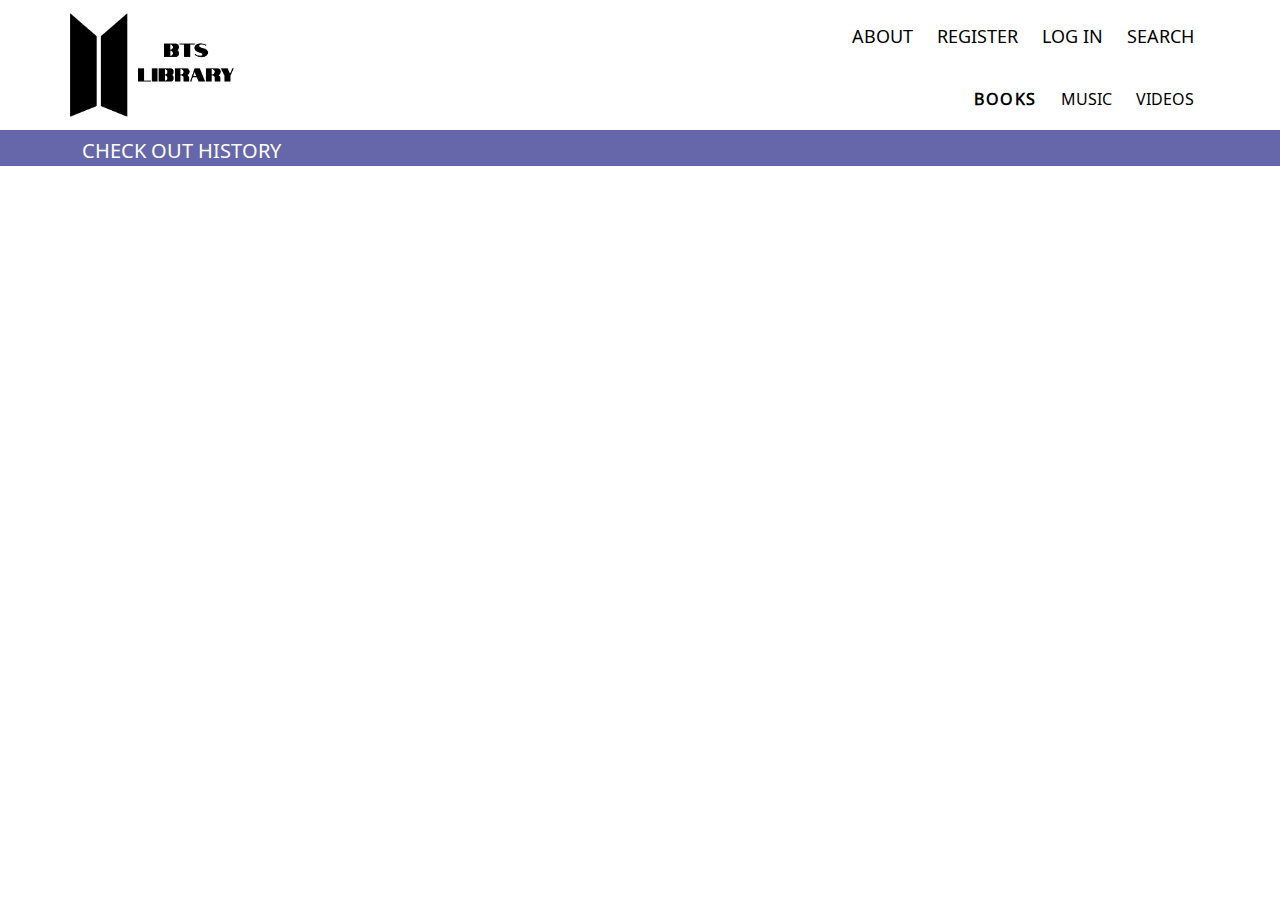
==== checkouthistory.html @ f227c7b2 "first commit" ====
<!DOCTYPE html>
<html lang="en">

<head>
    <meta charset="UTF-8">
    <meta http-equiv="X-UA-Compatible" content="IE=edge">
    <meta name="viewport" content="width=device-width, initial-scale=1.0">
    <title>BTS  LIBRARY</title>
    <link rel="preconnect" href="https://fonts.googleapis.com">
    <link rel="preconnect" href="https://fonts.gstatic.com" crossorigin>
    <link href="https://fonts.googleapis.com/css2?family=Noto+Music&display=swap" rel="stylesheet">
    <link href="https://cdn.jsdelivr.net/npm/bootstrap@5.2.3/dist/css/bootstrap.min.css" rel="stylesheet">
    <link rel="stylesheet" href="./checkouthistory.css">
</head>

<body>

    <header class="py-2 pb-md-2">
     <nav class="navbar navbar-expand-md py-0">
            <div class="container px-0">
                <a href="index.html" class="navbar-brand">
                    <img src="./Assets/logo.png" alt="icon" width="164" height="104">
                </a>

                <button class="navbar-toggler shadow-none border-0" type="button" data-bs-toggle="collapse"
                    data-bs-target="#navbarSupportedContent" aria-controls="navbarSupportedContent"
                    aria-expanded="false" aria-label="Toggle navigation">
                    <span class="navbar-toggler-icon"></span>
                </button>
                <div class="collapse navbar-collapse flex-column" id="navbarSupportedContent">
                    <ul class="navbar-nav ms-auto flex-start mb-md-3 mb-0 top-nav">
                        <li class="nav-item">
                            <a class="nav-link  me-2 text-start text-uppercase  text-black" href="#">About</a>
                        </li>
                        <li class="nav-item">
                            <a class="nav-link  me-2 text-start text-uppercase text-black" href="#">Register</a>
                        </li>
                        <li class="nav-item">
                            <a class="nav-link  me-2 text-start text-uppercase text-black" href="#">Log in</a>
                        </li>
                        <li class="nav-item">
                            <a class="nav-link  me-2 text-start text-uppercase text-black" href="#">Search</a>
                        </li>
                    </ul>
                    <ul class="navbar-nav ms-auto flex-end">
                        <li class="nav-item">
                            <a class="nav-link  me-2 text-start text-uppercase active text-black" href="#">Books</a>
                        </li>
                        <li class="nav-item">
                            <a class="nav-link  me-2 text-start text-uppercase text-black" href="#">Music</a>
                        </li>
                        <li class="nav-item">
                            <a class="nav-link  me-2 text-start text-uppercase text-black" href="#">Videos</a>
                        </li>
                    </ul>
                </div>
            </div>
        </nav>
    </header>
    <section class="banner">
        <div class="container">
            <div class="row align-items-center">
                <div class="col-md-6">
                    <p class="mb-0 py-3 py-md-0">CHECK OUT HISTORY</p>
                </div>
    </section>
---- checkouthistory.css ----
* {
    padding: 0px;
    margin: 0px;
    box-sizing: border-box;
  }
  
  body {
    font-family: 'Noto Music', sans-serif;
    font-weight: 400;
    font-size: 20px;
    line-height: 36px;
    color: #ffffff;
  }
  
  header nav ul li a.nav-link {
    font-size: 16px;
    line-height: 29px;
  
  }
  
  header nav ul.top-nav li a.nav-link {
    font-size: 18px;
    line-height: 33px;
  }
  
  header nav ul li a.nav-link.active {
    letter-spacing: 0.1em;
    font-weight: 600;
  }
  
  .banner {
    background-color: #6667AB;
  }
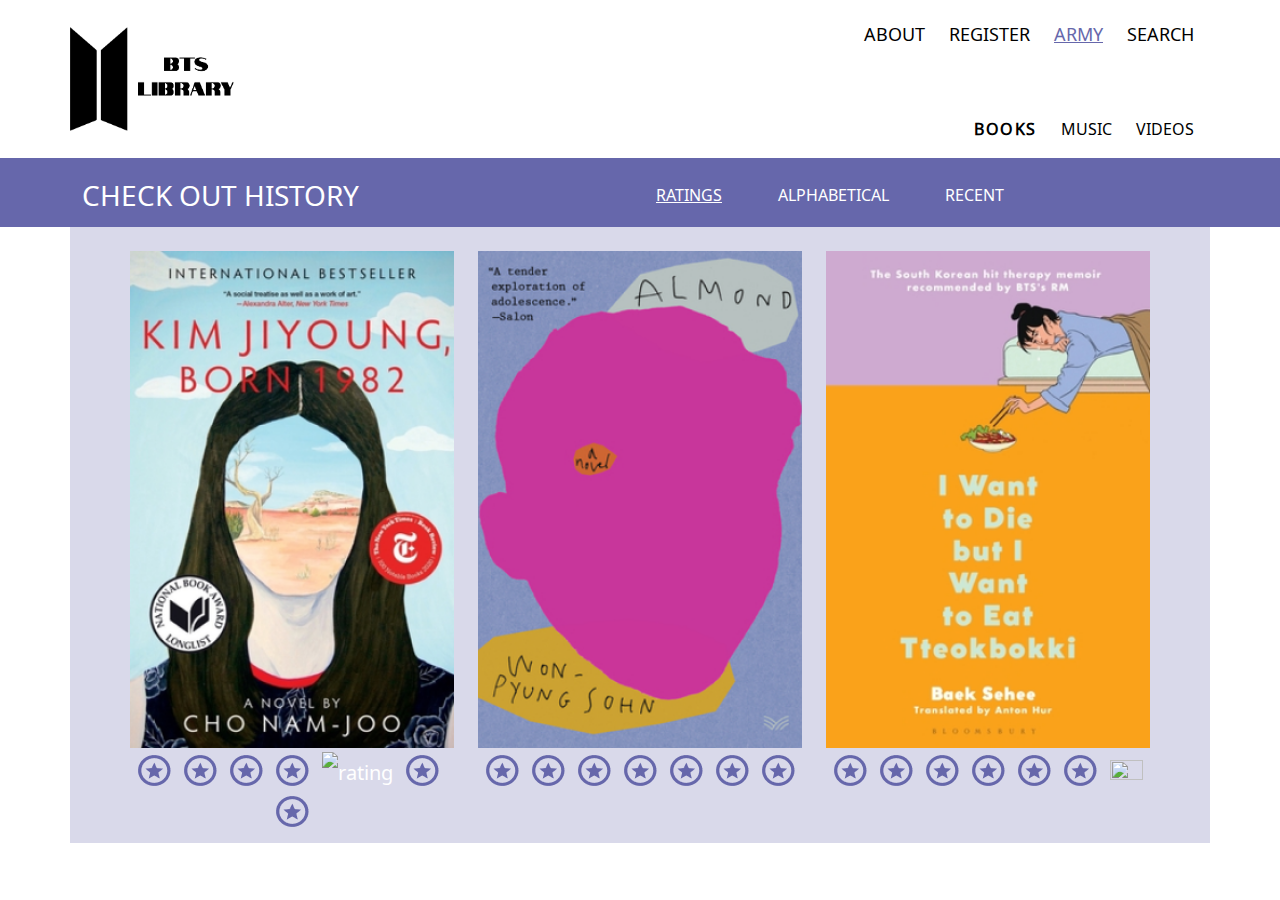
==== commit 9b4cb18e: "commit" ====
--- a/checkouthistory.html
+++ b/checkouthistory.html
@@ -5,18 +5,18 @@
     <meta charset="UTF-8">
     <meta http-equiv="X-UA-Compatible" content="IE=edge">
     <meta name="viewport" content="width=device-width, initial-scale=1.0">
-    <title>BTS  LIBRARY</title>
+    <title>BTS - LIBRARY</title>
     <link rel="preconnect" href="https://fonts.googleapis.com">
     <link rel="preconnect" href="https://fonts.gstatic.com" crossorigin>
     <link href="https://fonts.googleapis.com/css2?family=Noto+Music&display=swap" rel="stylesheet">
     <link href="https://cdn.jsdelivr.net/npm/bootstrap@5.2.3/dist/css/bootstrap.min.css" rel="stylesheet">
-    <link rel="stylesheet" href="./checkouthistory.css">
+    <link rel="stylesheet" href="global.css">
 </head>
 
 <body>
 
     <header class="py-2 pb-md-2">
-     <nav class="navbar navbar-expand-md py-0">
+        <nav class="navbar navbar-expand-md py-0">
             <div class="container px-0">
                 <a href="index.html" class="navbar-brand">
                     <img src="./Assets/logo.png" alt="icon" width="164" height="104">
@@ -28,7 +28,7 @@
                     <span class="navbar-toggler-icon"></span>
                 </button>
                 <div class="collapse navbar-collapse flex-column" id="navbarSupportedContent">
-                    <ul class="navbar-nav ms-auto flex-start mb-md-3 mb-0 top-nav">
+                    <ul class="navbar-nav ms-auto flex-start mb-md-5 mb-0 top-nav">
                         <li class="nav-item">
                             <a class="nav-link  me-2 text-start text-uppercase  text-black" href="#">About</a>
                         </li>
@@ -36,7 +36,8 @@
                             <a class="nav-link  me-2 text-start text-uppercase text-black" href="#">Register</a>
                         </li>
                         <li class="nav-item">
-                            <a class="nav-link  me-2 text-start text-uppercase text-black" href="#">Log in</a>
+                            <a class="nav-link text-primary  me-2 text-start text-uppercase text-decoration-underline army position-relative"
+                                href="#">Army</a>
                         </li>
                         <li class="nav-item">
                             <a class="nav-link  me-2 text-start text-uppercase text-black" href="#">Search</a>
@@ -57,10 +58,368 @@
             </div>
         </nav>
     </header>
-    <section class="banner">
+    <div class="checkout-history bg-primary py-2">
         <div class="container">
             <div class="row align-items-center">
-                <div class="col-md-6">
-                    <p class="mb-0 py-3 py-md-0">CHECK OUT HISTORY</p>
+                <div class="col-lg-4 col-md-5 text-center text-md-start">
+                    <span class="mb-0 text-uppercase check-out-history-text">Check Out History</span>
                 </div>
-    </section>
+                <div class="col-lg-8 col-md-7">
+                    <ul class="nav nav-pills mb-0 justify-content-center" id="pills-tab" role="tablist">
+                        <li class="nav-item" role="presentation">
+                            <button class="nav-link active text-white text-uppercase" id="pills-rating-tab"
+                                data-bs-toggle="pill" data-bs-target="#pills-rating" type="button" role="tab"
+                                aria-controls="pills-rating" aria-selected="true">Ratings</button>
+                        </li>
+                        <li class="nav-item mx-sm-4" role="presentation">
+                            <button class="nav-link text-white text-uppercase" id="pills-alphabetical-tab"
+                                data-bs-toggle="pill" data-bs-target="#pills-alphabetical" type="button" role="tab"
+                                aria-controls="pills-alphabetical" aria-selected="false">Alphabetical</button>
+                        </li>
+                        <li class="nav-item" role="presentation">
+                            <button class="nav-link text-white text-uppercase" id="pills-recent-tab"
+                                data-bs-toggle="pill" data-bs-target="#pills-recent" type="button" role="tab"
+                                aria-controls="pills-recent" aria-selected="false">Recent</button>
+                        </li>
+
+                    </ul>
+                </div>
+            </div>
+        </div>
+    </div>
+    <div class="check-out-history-tabs-data">
+        <div class="container check-out-history-tabs-data-wrapper bg-light-gray">
+            <div class="row">
+                <div class="col-12">
+                    <div class="tab-content px-3 px-lg-5 pt-4" id="pills-tabContent">
+                        <div class="tab-pane fade show active" id="pills-rating" role="tabpanel"
+                            aria-labelledby="pills-rating-tab" tabindex="0">
+                            <div class="row gy-3">
+                                <div class="col-md-4 col-sm-6 text-center">
+                                    <img src="./Assets/book-rating-1.png" alt="Book Rating" width="300" height="460"
+                                        class="img-fluid w-100">
+                                    <ul class="list-inline text-center">
+                                        <li class="list-inline-item">
+                                            <img src="./Assets/rating.png" alt="rating" width="33" height="31"
+                                                class="img-fluid">
+                                        </li>
+                                        <li class="list-inline-item">
+                                            <img src="./Assets/rating.png" alt="rating" width="33" height="31"
+                                                class="img-fluid">
+                                        </li>
+                                        <li class="list-inline-item">
+                                            <img src="./Assets/rating.png" alt="rating" width="33" height="31"
+                                                class="img-fluid">
+                                        </li>
+                                        <li class="list-inline-item">
+                                            <img src="./Assets/rating.png" alt="rating" width="33" height="31"
+                                                class="img-fluid">
+                                        </li>
+                                        <li class="list-inline-item">
+                                            <img src=./Assets/rating.png" alt="rating" width="33" height="31"
+                                                class="img-fluid">
+                                        </li>
+                                        <li class="list-inline-item">
+                                            <img src="./Assets/rating.png" alt="rating" width="33" height="31"
+                                                class="img-fluid">
+                                        </li>
+                                        <li class="list-inline-item">
+                                            <img src="./Assets/rating.png" alt="rating" width="33" height="31"
+                                                class="img-fluid">
+                                        </li>
+                                    </ul>
+                                </div>
+                                <div class="col-md-4 col-sm-6 text-center">
+                                    <img src="./Assets/book-rating-2.png" alt="Book Rating" width="300" height="460"
+                                        class="img-fluid w-100">
+                                    <ul class="list-inline text-center">
+                                        <li class="list-inline-item">
+                                            <img src="./Assets/rating.png" alt="rating" width="33" height="31"
+                                                class="img-fluid">
+                                        </li>
+                                        <li class="list-inline-item">
+                                            <img src="./Assets/rating.png" alt="rating" width="33" height="31"
+                                                class="img-fluid">
+                                        </li>
+                                        <li class="list-inline-item">
+                                            <img src="./Assets/rating.png" alt="rating" width="33" height="31"
+                                                class="img-fluid">
+                                        </li>
+                                        <li class="list-inline-item">
+                                            <img src="./Assets/rating.png" alt="rating" width="33" height="31"
+                                                class="img-fluid">
+                                        </li>
+                                        <li class="list-inline-item">
+                                            <img src="./Assets/rating.png" alt="rating" width="33" height="31"
+                                                class="img-fluid">
+                                        </li>
+                                        <li class="list-inline-item">
+                                            <img src="./Assets/rating.png" alt="rating" width="33" height="31"
+                                                class="img-fluid">
+                                        </li>
+                                        <li class="list-inline-item">
+                                            <img src="./Assets/rating.png" alt="rating" width="33" height="31"
+                                                class="img-fluid">
+                                        </li>
+                                    </ul>
+                                </div>
+                                <div class="col-md-4 col-sm-6 text-center">
+                                    <img src="./Assets/book-rating-3.png" alt="Book Rating" width="300" height="460"
+                                        class="img-fluid w-100">
+                                    <ul class="list-inline text-center">
+                                        <li class="list-inline-item">
+                                            <img src="./Assets/rating.png" alt="rating" width="33" height="31"
+                                                class="img-fluid">
+                                        </li>
+                                        <li class="list-inline-item">
+                                            <img src="./Assets/rating.png" alt="rating" width="33" height="31"
+                                                class="img-fluid">
+                                        </li>
+                                        <li class="list-inline-item">
+                                            <img src="./Assets/rating.png" alt="rating" width="33" height="31"
+                                                class="img-fluid">
+                                        </li>
+                                        <li class="list-inline-item">
+                                            <img src="./Assets/rating.png" alt="rating" width="33" height="31"
+                                                class="img-fluid">
+                                        </li>
+                                        <li class="list-inline-item">
+                                            <img src="./Assets/rating.png" alt="rating" width="33" height="31"
+                                                class="img-fluid">
+                                        </li>
+                                        <li class="list-inline-item">
+                                            <img src="./Assets/rating.png" alt="rating" width="33" height="31"
+                                                class="img-fluid">
+                                        </li>
+                                        <li class="list-inline-item">
+                                            <img src="./Assets/rating.png alt="rating" width="33" height="31"
+                                                class="img-fluid">
+                                        </li>
+                                    </ul>
+                                </div>
+                            </div>
+                        </div>
+                        <div class="tab-pane fade" id="pills-alphabetical" role="tabpanel"
+                            aria-labelledby="pills-alphabetical-tab" tabindex="0">
+                            <div class="row gy-3">
+                                <div class="col-md-4 col-sm-6 text-center">
+                                    <img src="./Assets/book-rating-1.png" alt="Book Rating" width="300" height="460"
+                                        class="img-fluid w-100">
+                                    <ul class="list-inline text-center">
+                                        <li class="list-inline-item">
+                                            <img src="./Assets/rating.png" alt="rating" width="33" height="31"
+                                                class="img-fluid">
+                                        </li>
+                                        <li class="list-inline-item">
+                                            <img src="./Assets/rating.png" alt="rating" width="33" height="31"
+                                                class="img-fluid">
+                                        </li>
+                                        <li class="list-inline-item">
+                                            <img src="./Assets/rating.png" alt="rating" width="33" height="31"
+                                                class="img-fluid">
+                                        </li>
+                                        <li class="list-inline-item">
+                                            <img src="./Assets/rating.png" alt="rating" width="33" height="31"
+                                                class="img-fluid">
+                                        </li>
+                                        <li class="list-inline-item">
+                                            <img src="./Assets/rating.png" alt="rating" width="33" height="31"
+                                                class="img-fluid">
+                                        </li>
+                                        <li class="list-inline-item">
+                                            <img src="./Assets/rating.png" alt="rating" width="33" height="31"
+                                                class="img-fluid">
+                                        </li>
+                                        <li class="list-inline-item">
+                                            <img src="./Assets/rating.png" alt="rating" width="33" height="31"
+                                                class="img-fluid">
+                                        </li>
+                                    </ul>
+                                </div>
+                                <div class="col-md-4 col-sm-6 text-center">
+                                    <img src="./Assets/book-rating-2.png" alt="Book Rating" width="300" height="460"
+                                        class="img-fluid w-100">
+                                    <ul class="list-inline text-center">
+                                        <li class="list-inline-item">
+                                            <img src="./Assets/rating.png" alt="rating" width="33" height="31"
+                                                class="img-fluid">
+                                        </li>
+                                        <li class="list-inline-item">
+                                            <img src="./Assets/rating.png" alt="rating" width="33" height="31"
+                                                class="img-fluid">
+                                        </li>
+                                        <li class="list-inline-item">
+                                            <img src="./Assets/rating.png" alt="rating" width="33" height="31"
+                                                class="img-fluid">
+                                        </li>
+                                        <li class="list-inline-item">
+                                            <img src="./Assets/rating.png" alt="rating" width="33" height="31"
+                                                class="img-fluid">
+                                        </li>
+                                        <li class="list-inline-item">
+                                            <img src="./Assets/rating.png" alt="rating" width="33" height="31"
+                                                class="img-fluid">
+                                        </li>
+                                        <li class="list-inline-item">
+                                            <img src="./Assets/rating.png" alt="rating" width="33" height="31"
+                                                class="img-fluid">
+                                        </li>
+                                        <li class="list-inline-item">
+                                            <img src="./Assets/rating.png" alt="rating" width="33" height="31"
+                                                class="img-fluid">
+                                        </li>
+                                    </ul>
+                                </div>
+                                <div class="col-md-4 col-sm-6 text-center">
+                                    <img src="./Assets/book-rating-3.png" alt="Book Rating" width="300" height="460"
+                                        class="img-fluid w-100">
+                                    <ul class="list-inline text-center">
+                                        <li class="list-inline-item">
+                                            <img src="./Assets/rating.png" alt="rating" width="33" height="31"
+                                                class="img-fluid">
+                                        </li>
+                                        <li class="list-inline-item">
+                                            <img src="./Assets/rating.png" alt="rating" width="33" height="31"
+                                                class="img-fluid">
+                                        </li>
+                                        <li class="list-inline-item">
+                                            <img src="./Assets/rating.png" alt="rating" width="33" height="31"
+                                                class="img-fluid">
+                                        </li>
+                                        <li class="list-inline-item">
+                                            <img src="./Assets/rating.png" alt="rating" width="33" height="31"
+                                                class="img-fluid">
+                                        </li>
+                                        <li class="list-inline-item">
+                                            <img src="./Assets/rating.png" alt="rating" width="33" height="31"
+                                                class="img-fluid">
+                                        </li>
+                                        <li class="list-inline-item">
+                                            <img src="./Assets/rating.png" alt="rating" width="33" height="31"
+                                                class="img-fluid">
+                                        </li>
+                                        <li class="list-inline-item">
+                                            <img src="./Assets/rating.png" alt="rating" width="33" height="31"
+                                                class="img-fluid">
+                                        </li>
+                                    </ul>
+                                </div>
+                            </div>
+                        </div>
+                        <div class="tab-pane fade" id="pills-recent" role="tabpanel" aria-labelledby="pills-recent-tab"
+                            tabindex="0">
+                            <div class="row gy-3">
+                                <div class="col-md-4 col-sm-6 text-center">
+                                    <img src="./Assets/book-rating-1.png" alt="Book Rating" width="300" height="460"
+                                        class="img-fluid w-100">
+                                    <ul class="list-inline text-center">
+                                        <li class="list-inline-item">
+                                            <img src="./Assets/rating.png" alt="rating" width="33" height="31"
+                                                class="img-fluid">
+                                        </li>
+                                        <li class="list-inline-item">
+                                            <img src="./Assets/rating.png" alt="rating" width="33" height="31"
+                                                class="img-fluid">
+                                        </li>
+                                        <li class="list-inline-item">
+                                            <img src="./Assets/rating.png" alt="rating" width="33" height="31"
+                                                class="img-fluid">
+                                        </li>
+                                        <li class="list-inline-item">
+                                            <img src="./Assets/rating.png" alt="rating" width="33" height="31"
+                                                class="img-fluid">
+                                        </li>
+                                        <li class="list-inline-item">
+                                            <img src="./Assets/rating.png" alt="rating" width="33" height="31"
+                                                class="img-fluid">
+                                        </li>
+                                        <li class="list-inline-item">
+                                            <img src="./Assets/rating.png" alt="rating" width="33" height="31"
+                                                class="img-fluid">
+                                        </li>
+                                        <li class="list-inline-item">
+                                            <img src="./Assets/rating.png" alt="rating" width="33" height="31"
+                                                class="img-fluid">
+                                        </li>
+                                    </ul>
+                                </div>
+                                <div class="col-md-4 col-sm-6 text-center">
+                                    <img src="./Assets/book-rating-2.png" alt="Book Rating" width="300" height="460"
+                                        class="img-fluid w-100">
+                                    <ul class="list-inline text-center">
+                                        <li class="list-inline-item">
+                                            <img src="./Assets/rating.png" alt="rating" width="33" height="31"
+                                                class="img-fluid">
+                                        </li>
+                                        <li class="list-inline-item">
+                                            <img src="./Assets/rating.png" alt="rating" width="33" height="31"
+                                                class="img-fluid">
+                                        </li>
+                                        <li class="list-inline-item">
+                                            <img src="./Assets/rating.png" alt="rating" width="33" height="31"
+                                                class="img-fluid">
+                                        </li>
+                                        <li class="list-inline-item">
+                                            <img src="./Assets/rating.png" alt="rating" width="33" height="31"
+                                                class="img-fluid">
+                                        </li>
+                                        <li class="list-inline-item">
+                                            <img src="./Assets/rating.png" alt="rating" width="33" height="31"
+                                                class="img-fluid">
+                                        </li>
+                                        <li class="list-inline-item">
+                                            <img src="./Assets/rating.png" alt="rating" width="33" height="31"
+                                                class="img-fluid">
+                                        </li>
+                                        <li class="list-inline-item">
+                                            <img src="./Assets/rating.png" alt="rating" width="33" height="31"
+                                                class="img-fluid">
+                                        </li>
+                                    </ul>
+                                </div>
+                                <div class="col-md-4 col-sm-6 text-center">
+                                    <img src="./Assets/book-rating-3.png" alt="Book Rating" width="300" height="460"
+                                        class="img-fluid w-100">
+                                    <ul class="list-inline text-center">
+                                        <li class="list-inline-item">
+                                            <img src="./Assets/rating.png" alt="rating" width="33" height="31"
+                                                class="img-fluid">
+                                        </li>
+                                        <li class="list-inline-item">
+                                            <img src="./Assets/rating.png" alt="rating" width="33" height="31"
+                                                class="img-fluid">
+                                        </li>
+                                        <li class="list-inline-item">
+                                            <img src="./Assets/rating.png" alt="rating" width="33" height="31"
+                                                class="img-fluid">
+                                        </li>
+                                        <li class="list-inline-item">
+                                            <img src="./Assets/rating.png" alt="rating" width="33" height="31"
+                                                class="img-fluid">
+                                        </li>
+                                        <li class="list-inline-item">
+                                            <img src="./Assets/rating.png" alt="rating" width="33" height="31"
+                                                class="img-fluid">
+                                        </li>
+                                        <li class="list-inline-item">
+                                            <img src="./Assets/rating.png" alt="rating" width="33" height="31"
+                                                class="img-fluid">
+                                        </li>
+                                        <li class="list-inline-item">
+                                            <img src="./Assets/rating.png" alt="rating" width="33" height="31"
+                                                class="img-fluid">
+                                        </li>
+                                    </ul>
+                                </div>
+                            </div>
+                        </div>
+
+                    </div>
+                </div>
+            </div>
+        </div>
+    </div>
+    <script src="https://cdn.jsdelivr.net/npm/bootstrap@5.2.3/dist/js/bootstrap.bundle.min.js"></script>
+</body>
+
+</html>--- a/global.css
+++ b/global.css
@@ -0,0 +1,309 @@
+* {
+    padding: 0px;
+    margin: 0px;
+    box-sizing: border-box;
+}
+
+body {
+    font-family: 'Noto Music', sans-serif;
+    font-weight: 400;
+    font-size: 20px;
+    line-height: 36px;
+    color: #ffffff;
+}
+
+.bg-primary {
+    background-color: #6667AB !important;
+}
+
+.text-primary {
+    color: #6667AB !important;
+}
+
+.bg-light-gray {
+    background: rgba(102, 103, 171, 0.25);
+}
+
+header nav ul li a.nav-link {
+    font-size: 16px;
+    line-height: 29px;
+
+}
+
+header nav ul.top-nav li a.nav-link {
+    font-size: 18px;
+    line-height: 33px;
+}
+
+header nav ul li a.nav-link.active {
+    letter-spacing: 0.1em;
+    font-weight: 600;
+
+}
+
+header nav ul.top-nav li a.nav-link.army::after {
+    content: '';
+    position: absolute;
+    width: 50px;
+    height: 50px;
+    background: url('../assets/icon.png') no-repeat center/contain;
+    top: 46px;
+    left: 6px;
+}
+
+.books .card .card-body .card-title {
+    background: linear-gradient(0deg, #6667AB, #6667AB), linear-gradient(0deg, #6667AB, #6667AB), #6667AB;
+    font-size: 16px;
+    line-height: 29px;
+}
+
+.books .col-lg-5 {
+    margin-bottom: 36px;
+}
+
+.books {
+    padding: 30px 0 60px;
+}
+
+.checkout-history .nav-pills .nav-link.active {
+    text-decoration: underline;
+    background-color: transparent;
+}
+
+.checkout-history .nav-pills .nav-link {
+    font-size: 16px;
+    line-height: 32px;
+}
+
+.checkout-history .check-out-history-text {
+    font-size: 28px;
+    line-height: 53px;
+}
+
+.check-out-history-tabs-data {
+    padding-bottom: 25px;
+}
+
+.book-detail .book-detail-wrapper {
+    height: 340px;
+
+}
+
+.book-detail .book-detail-rating {
+    cursor: pointer;
+}
+
+.book-detail .modal-dialog {
+    max-width: 969px;
+    /* width: 969px;
+    height: 633px; */
+}
+
+.book-detail .modal .cta {
+    background: rgba(102, 103, 171, 0.5);
+}
+
+.book-detail .book-detail-wrapper small,
+.book-detail .book-detail-wrapper p,
+.book-detail .book-detail-wrapper .cta,
+.book-detail .modal .midnight-library-text,
+.book-detail .modal .cta,
+.book-detail .modal .review-text {
+    font-size: 16px;
+    line-height: 29px;
+}
+
+.book-detail .modal .modal-content {
+    background-color: #F8F1FF;
+}
+
+.book-detail .modal .review-text {
+    padding: 0 100px;
+}
+
+.book-detail .book-detail-wrapper .book-detail-img {
+    width: 275px;
+}
+
+.book-detail .book-detail-wrapper .book-detail-rating {
+    margin-top: 45px;
+}
+
+.book-detail {
+    padding: 25px 0 180px;
+}
+
+@media screen and (max-width:1199px) {
+    .books .col-lg-5 {
+        margin-bottom: 28px;
+    }
+
+    .check-out-history-tabs-data .tab-content .tab-pane ul li img,
+    .book-detail .book-detail-wrapper .book-detail-rating ul li img,
+    .book-detail .modal .review-name ul li img {
+        width: 25px;
+        height: 25px;
+    }
+
+    .book-detail .book-detail-wrapper .book-detail-rating {
+        margin-top: 35px;
+    }
+
+}
+
+@media screen and (max-width:991px) {
+    header nav ul li a.nav-link {
+        font-size: 15px;
+        line-height: 28px;
+
+    }
+
+
+    header nav ul.top-nav li a.nav-link {
+        font-size: 16px;
+        line-height: 31px;
+    }
+
+    body {
+        font-size: 18px;
+        line-height: 34px;
+    }
+
+    br {
+        display: none;
+    }
+
+    .books .book-finder {
+        height: 239px;
+        object-fit: cover;
+    }
+
+    .books {
+        padding: 30px 0 30px;
+    }
+
+    .books .col-lg-5 {
+        margin-bottom: 18px;
+    }
+
+    .checkout-history .check-out-history-text {
+        font-size: 23px;
+        line-height: 48px;
+    }
+
+    .check-out-history-tabs-data .tab-content .tab-pane ul li img,
+    .book-detail .book-detail-wrapper .book-detail-rating ul li img,
+    .book-detail .modal .review-name ul li img {
+        width: 18px;
+        height: 18px;
+    }
+
+    .book-detail .modal .review-name>img {
+        width: 80px;
+        height: 80px;
+    }
+
+    .book-detail .book-detail-wrapper {
+        height: 320px;
+    }
+
+    .book-detail .book-detail-wrapper small,
+    .book-detail .book-detail-wrapper p,
+    .book-detail .book-detail-wrapper .cta,
+    .book-detail .modal .review-text {
+        font-size: 14px;
+        line-height: 27px;
+    }
+
+    .book-detail .book-detail-wrapper .book-detail-rating {
+        margin-top: 30px;
+    }
+
+}
+
+@media screen and (max-width:767px) {
+    header nav .navbar-brand img {
+        width: 126px;
+        object-fit: contain;
+        height: auto;
+    }
+
+    .check-out-history-tabs-data .tab-content .tab-pane ul li img,
+    .book-detail .book-detail-wrapper .book-detail-rating ul li img,
+    .book-detail .modal .review-name ul li img {
+        width: 21px;
+        height: 21px;
+    }
+
+
+    header nav ul.top-nav li a.nav-link.army::after {
+        display: none;
+    }
+
+    .books {
+        padding: 25px 0 25px;
+    }
+
+    .book-detail .book-detail-wrapper .book-detail-img {
+        width: 200px;
+    }
+
+    .book-detail .book-detail-wrapper {
+        height: 100%;
+    }
+
+    .book-detail .book-detail-wrapper .book-detail-rating {
+        margin-top: 10px;
+    }
+
+    .book-detail {
+        padding: 15px 0 100px;
+    }
+
+    .book-detail .modal .review-text {
+        padding: 0 50px;
+    }
+}
+
+@media screen and (max-width:575px) {
+    nav {
+        padding: 0px 20px !important;
+    }
+
+    .checkout-history .nav-pills .nav-link {
+        font-size: 13px;
+        line-height: 29px;
+    }
+
+    .checkout-history .check-out-history-text {
+        font-size: 16px;
+        line-height: 41px;
+    }
+
+    .check-out-history-tabs-data .tab-content .tab-pane ul li img,
+    .book-detail .book-detail-wrapper .book-detail-rating ul li img {
+        width: 26px;
+        height: 26px;
+    }
+
+    .book-detail .modal .review-name ul li img {
+        width: 24px;
+        height: 24px;
+    }
+
+    .book-detail .book-detail-wrapper .book-detail-rating {
+        margin-top: 10px;
+    }
+
+    .book-detail .book-detail-wrapper .book-detail-img {
+        width: 150px;
+    }
+
+    .book-detail {
+        padding: 15px 0 50px;
+    }
+
+    .book-detail .modal .review-text {
+        padding: 0;
+    }
+}